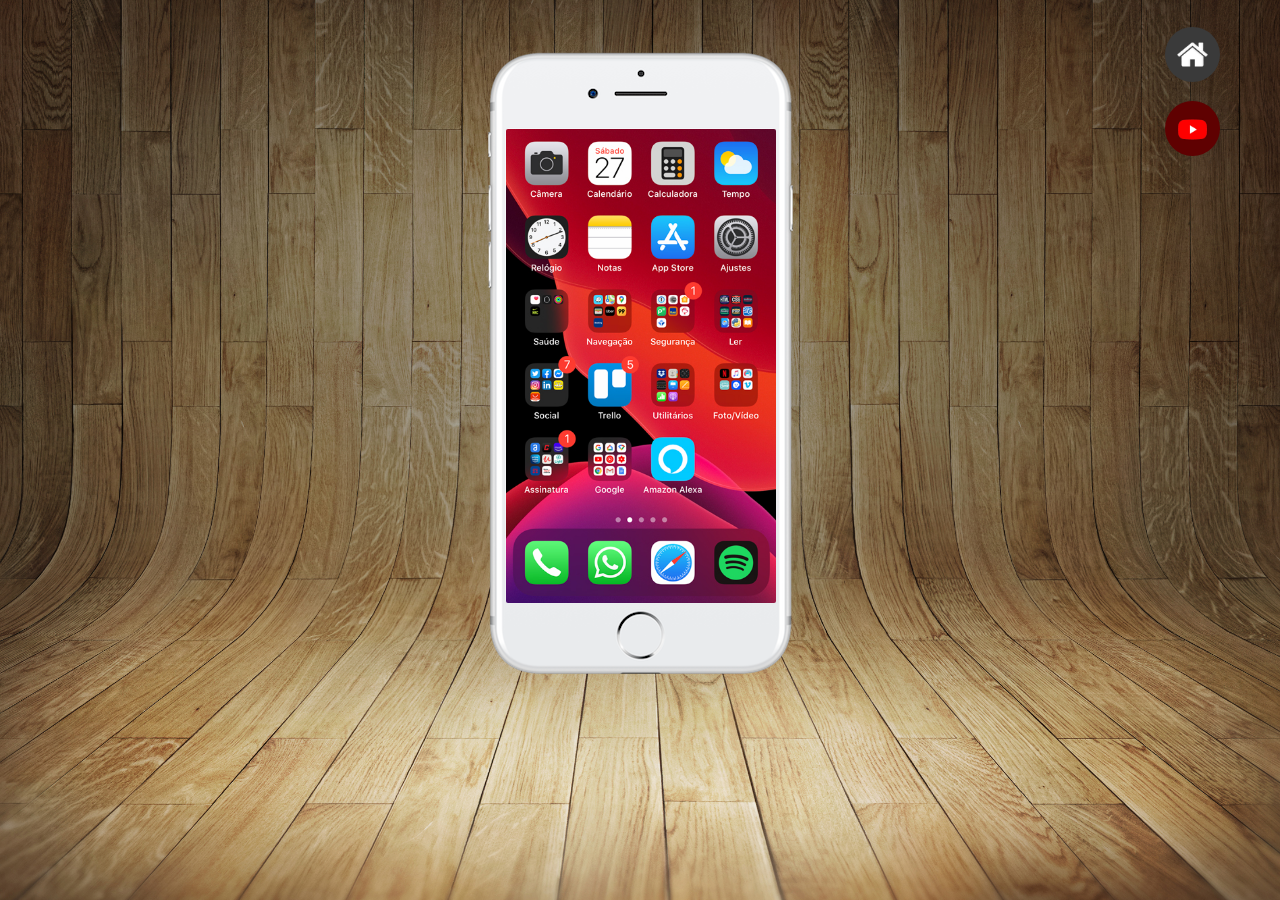
==== index.html @ c27c1d61 "Tela iPhone" ====
<!DOCTYPE html>
<html lang="pt-br">
<head>
    <meta charset="UTF-8">
    <meta name="viewport" content="width=device-width, initial-scale=1.0">
    <link rel="stylesheet" href="styles/style.css">
    <title>Projeto Redes Sociais</title>
</head>
<body>
    <main>
        <div id="div-iphone">
            <img id="iphone" src="imagens/frame-iphone.png" alt="iPhone Frame com tela preta">
            <img id="tela-home" src="imagens/tela-home.jpg" alt="Tela Home do iPhone">
            <iframe name="iframe" src="" frameborder="0"></iframe>
        </div>

        <div id="div-botoes">
            
            <a href="imagens/tela-home.jpg" target="iframe">
                <img class="botao" src="imagens/logo-home.jpg" alt="Botão Home">
            </a>

            <a href="imagens/tela-github.jpg" target="iframe">
                <img class="botao" src="imagens/logo-youtube.jpg" alt="Botão Youtube">
            </a>

        </div>
    </main>
</body>
</html>
---- styles/style.css ----
@charset "UTF-8";

* {
    margin: 0;
    padding: 0;
}

body {
    background-image: url("../imagens/fundo-madeira.jpg");
    background-size: cover;
    background-repeat: no-repeat;
    background-position: center center;
    background-attachment: fixed;
    background-color: black;
}

main {
    height: 100vh;
}

#div-iphone {
    position: relative;
    top: 50px;
    width: fit-content;
    margin: auto;
}

#iphone {
    display: block;
}

#tela-home {
    position: absolute;
    display: block;
    width: 270px;
    height: 474px;
    bottom: 74px;
    left: 21px;
    border-radius: 2px 2px 2px 2px;
    
}

#div-iphone > iframe {
    position: absolute;
    width: 270px;
    height: 474px;
    bottom: 74px;
    left: 21px;
}

iframe > img {
    width: 100%;
    height: 100%;
    object-fit: contain;
}

#div-botoes {
    position: relative;
    left: 91%;
    bottom: 600px;
    width: fit-content;
}

#div-botoes > a {
    display: block;
    margin-bottom: 15px;
}

.botao {
    border-radius: 50%;
    width: 55px;
}
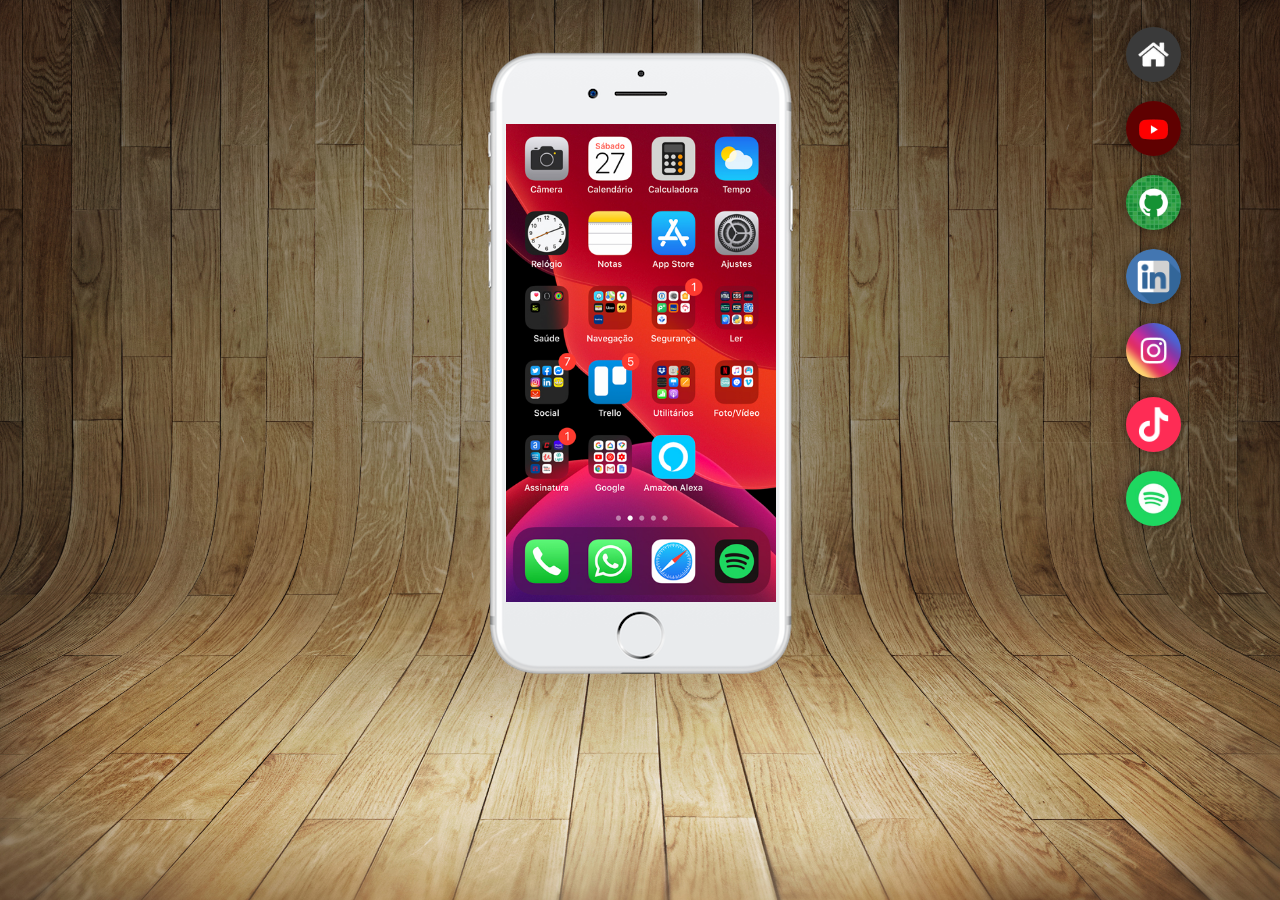
==== commit 97d31908: "Mais" ====
--- a/index.html
+++ b/index.html
@@ -9,20 +9,43 @@
 <body>
     <main>
         <div id="div-iphone">
-            <img id="iphone" src="imagens/frame-iphone.png" alt="iPhone Frame com tela preta">
-            <img id="tela-home" src="imagens/tela-home.jpg" alt="Tela Home do iPhone">
-            <iframe name="iframe" src="" frameborder="0"></iframe>
+
+            <img id="img-iphone" src="imagens/frame-iphone.png" alt="iPhone Frame com tela preta">
+            
+            <iframe name="iframe" src="pags/pag-home.html" frameborder="0"></iframe>
+
         </div>
 
         <div id="div-botoes">
             
-            <a href="imagens/tela-home.jpg" target="iframe">
+            <a href="pags/pag-home.html" target="iframe">
                 <img class="botao" src="imagens/logo-home.jpg" alt="Botão Home">
             </a>
 
-            <a href="imagens/tela-github.jpg" target="iframe">
+            <a href="#" target="iframe">
                 <img class="botao" src="imagens/logo-youtube.jpg" alt="Botão Youtube">
             </a>
+
+            <a href="#" target="iframe">
+                <img class="botao" src="imagens/logo-github.jpg" alt="Botão ">
+            </a>
+            
+            <a href="#" target="iframe">
+                <img class="botao" src="imagens/logo-linkedin.png" alt="Botão ">
+            </a>
+
+            <a href="#" target="iframe">
+                <img class="botao" src="imagens/logo-instagram.jpg" alt="Botão ">
+            </a>
+
+            <a href="#" target="iframe">
+                <img class="botao" src="imagens/logo-tiktok.png" alt="Botão ">
+            </a>
+
+            <a href="#" target="iframe">
+                <img class="botao" src="imagens/logo-spotify.jpg" alt="Botão ">
+            </a>
+
 
         </div>
     </main>
--- a/styles/style.css
+++ b/styles/style.css
@@ -5,17 +5,23 @@
     padding: 0;
 }
 
+html, body {
+    height: 100vh;
+    width: 100vw;
+}
+
 body {
     background-image: url("../imagens/fundo-madeira.jpg");
     background-size: cover;
     background-repeat: no-repeat;
-    background-position: center center;
+    background-position: top center;
     background-attachment: fixed;
     background-color: black;
 }
 
 main {
     height: 100vh;
+    position: relative;
 }
 
 #div-iphone {
@@ -25,7 +31,7 @@
     margin: auto;
 }
 
-#iphone {
+#img-iphone {
     display: block;
 }
 
@@ -43,8 +49,8 @@
 #div-iphone > iframe {
     position: absolute;
     width: 270px;
-    height: 474px;
-    bottom: 74px;
+    height: 478px;
+    bottom: 75px;
     left: 21px;
 }
 
@@ -56,7 +62,7 @@
 
 #div-botoes {
     position: relative;
-    left: 91%;
+    left: 88vw;
     bottom: 600px;
     width: fit-content;
 }
@@ -69,4 +75,11 @@
 .botao {
     border-radius: 50%;
     width: 55px;
+    box-shadow: 0px 0px 12px rgba(0, 0, 0, 0.448);
+}
+
+.botao:hover {
+    border: 2px solid blue;
+    transition-duration: 2s;
+    
 }
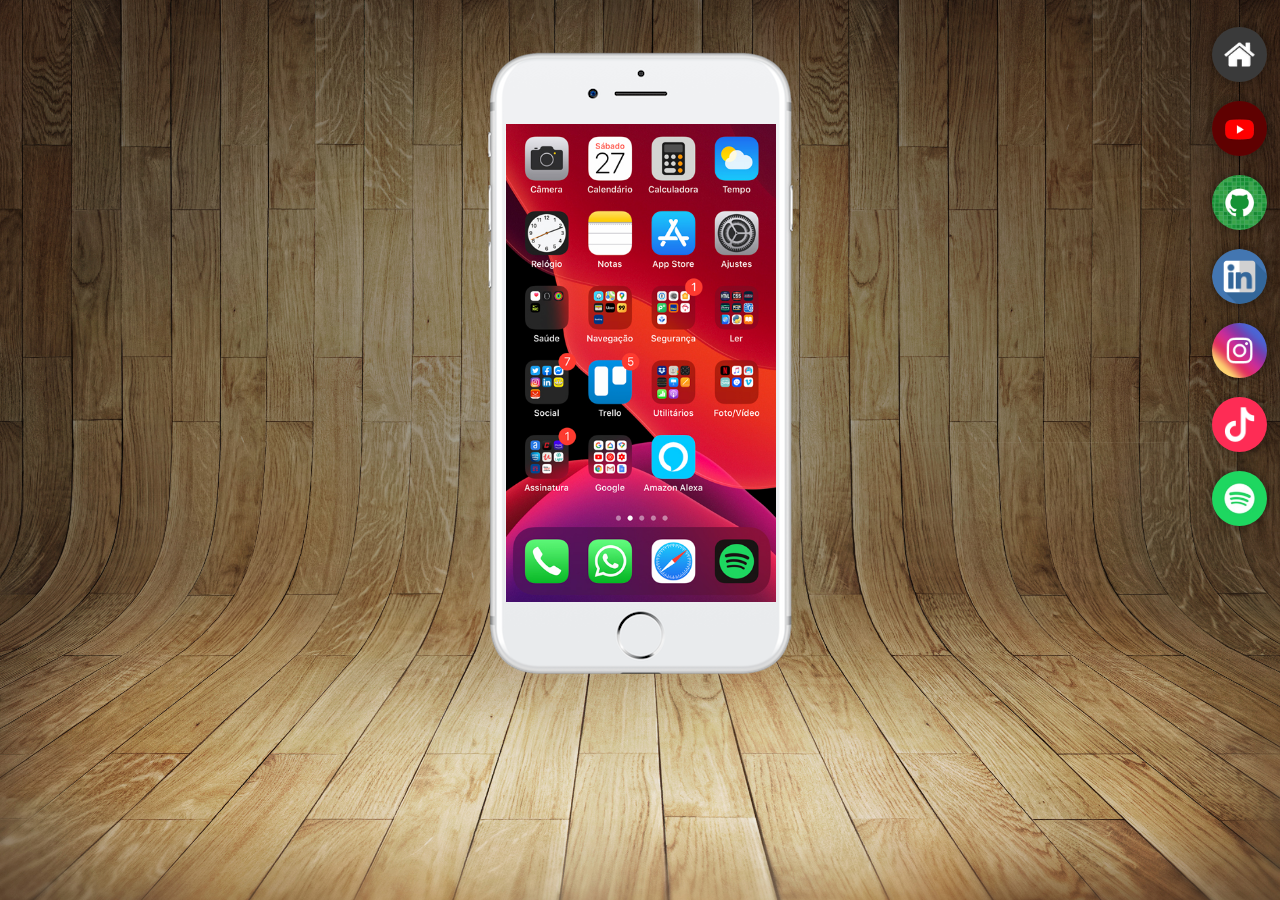
==== commit 70d105e1: "Botão transition" ====
--- a/index.html
+++ b/index.html
@@ -12,7 +12,9 @@
 
             <img id="img-iphone" src="imagens/frame-iphone.png" alt="iPhone Frame com tela preta">
             
-            <iframe name="iframe" src="pags/pag-home.html" frameborder="0"></iframe>
+            <iframe name="iframe" src="pags/pag-home.html" frameborder="0">
+                <p>Seu navegador não suporta iframes.</p>
+            </iframe>
 
         </div>
 
@@ -20,27 +22,27 @@
             
             <a href="pags/pag-home.html" target="iframe">
                 <img class="botao" src="imagens/logo-home.jpg" alt="Botão Home">
-            </a>
+            </a> <br>
 
             <a href="#" target="iframe">
                 <img class="botao" src="imagens/logo-youtube.jpg" alt="Botão Youtube">
-            </a>
+            </a> <br>
 
             <a href="#" target="iframe">
                 <img class="botao" src="imagens/logo-github.jpg" alt="Botão ">
-            </a>
+            </a> <br>
             
             <a href="#" target="iframe">
                 <img class="botao" src="imagens/logo-linkedin.png" alt="Botão ">
-            </a>
+            </a> <br>
 
             <a href="#" target="iframe">
                 <img class="botao" src="imagens/logo-instagram.jpg" alt="Botão ">
-            </a>
+            </a> <br>
 
             <a href="#" target="iframe">
                 <img class="botao" src="imagens/logo-tiktok.png" alt="Botão ">
-            </a>
+            </a> <br>
 
             <a href="#" target="iframe">
                 <img class="botao" src="imagens/logo-spotify.jpg" alt="Botão ">
--- a/styles/style.css
+++ b/styles/style.css
@@ -62,24 +62,27 @@
 
 #div-botoes {
     position: relative;
-    left: 88vw;
+    text-align: right;
+    width: 99vw;
     bottom: 600px;
-    width: fit-content;
 }
 
 #div-botoes > a {
-    display: block;
+    display: inline-block;
     margin-bottom: 15px;
 }
 
 .botao {
     border-radius: 50%;
-    width: 55px;
+    width: clamp(30px, 10vw, 55px);
     box-shadow: 0px 0px 12px rgba(0, 0, 0, 0.448);
+    transition: all 0.5s ease-in-out;
 }
 
 .botao:hover {
-    border: 2px solid blue;
-    transition-duration: 2s;
+    border: 2px solid rgba(255, 255, 255, 0.495);
+    box-sizing: border-box;
+    transform: translate(-7px, -4px);
+    box-shadow: 7px 4px 12px rgba(0, 0, 0, 0.448);
     
 }
